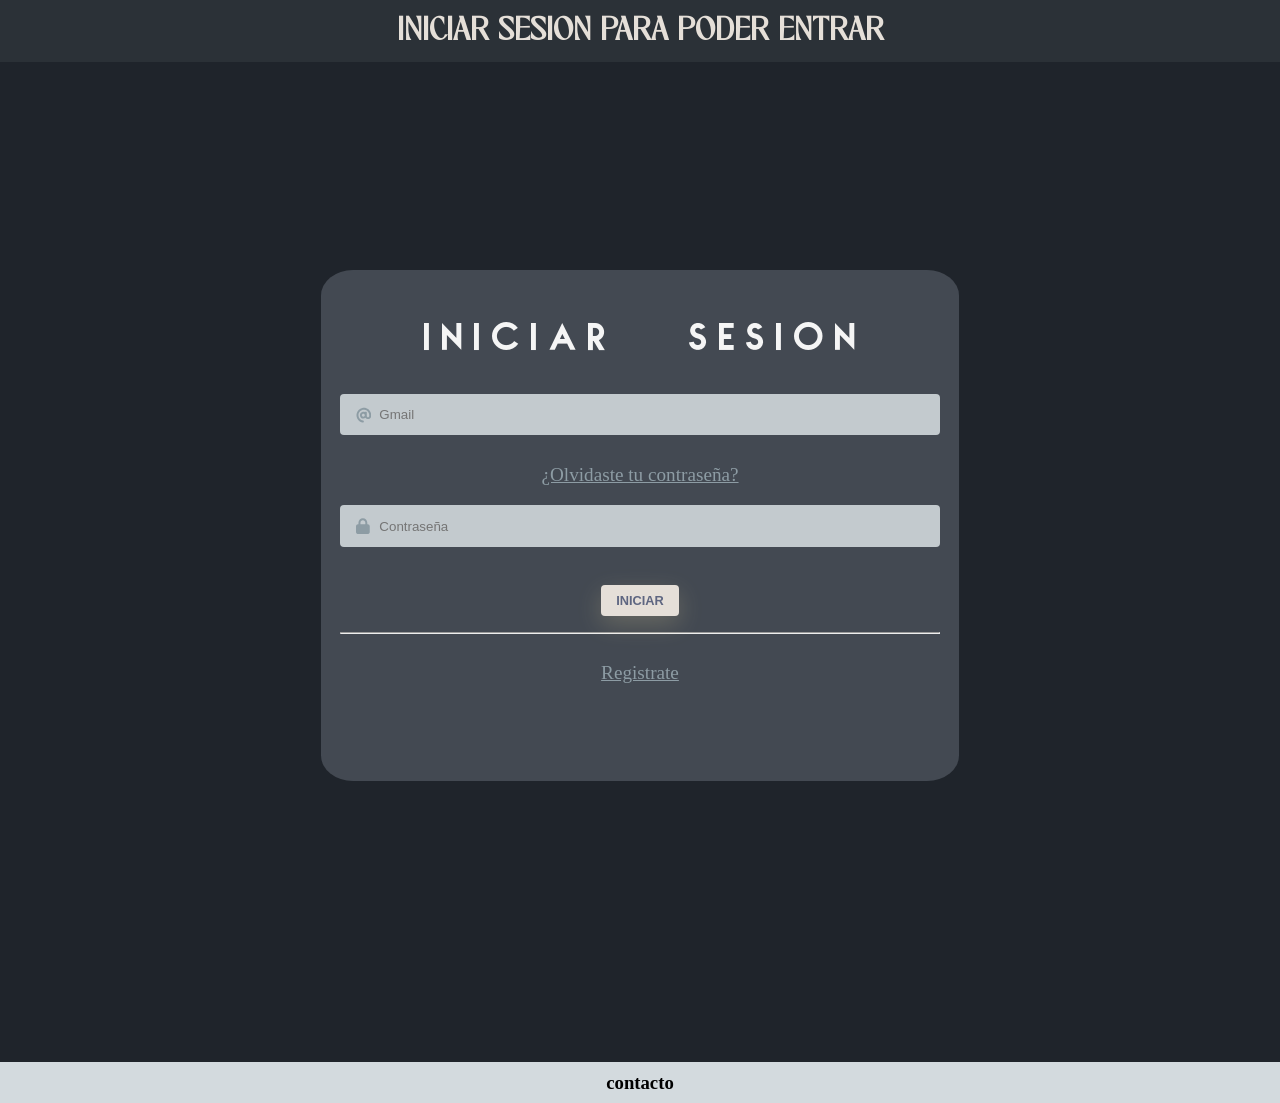
==== formulario/login/login.html @ 9187794d "formulario con pagina cualquiera primer formularrio sin recuperacion de contraseña con una pagina pr" ====
<!DOCTYPE html>
<html lang="en">
<head>
    <meta charset="UTF-8">
    <meta name="viewport" content="width=device-width, initial-scale=1.0">
    <link rel="stylesheet" href="./log.css">    
    <title>Inicio de sesion</title>
</head>
<body>
    <header>
        <h1>Iniciar sesion para poder entrar</h1>
    </header>
    <main>
        <section>
           <!-- From Uiverse.io by alexruix --> 
            <div class="card">
              <div class="titulo">
                <h4 class="title">I n i c i a r</h4>
                <h4 class="title"> S e s i o n</h4>
              </div>
              <form>
                <div class="field">
                  <svg class="input-icon" viewBox="0 0 500 500" xmlns="http://www.w3.org/2000/svg">
                  <path d="M207.8 20.73c-93.45 18.32-168.7 93.66-187 187.1c-27.64 140.9 68.65 266.2 199.1 285.1c19.01 2.888 36.17-12.26 36.17-31.49l.0001-.6631c0-15.74-11.44-28.88-26.84-31.24c-84.35-12.98-149.2-86.13-149.2-174.2c0-102.9 88.61-185.5 193.4-175.4c91.54 8.869 158.6 91.25 158.6 183.2l0 16.16c0 22.09-17.94 40.05-40 40.05s-40.01-17.96-40.01-40.05v-120.1c0-8.847-7.161-16.02-16.01-16.02l-31.98 .0036c-7.299 0-13.2 4.992-15.12 11.68c-24.85-12.15-54.24-16.38-86.06-5.106c-38.75 13.73-68.12 48.91-73.72 89.64c-9.483 69.01 43.81 128 110.9 128c26.44 0 50.43-9.544 69.59-24.88c24 31.3 65.23 48.69 109.4 37.49C465.2 369.3 496 324.1 495.1 277.2V256.3C495.1 107.1 361.2-9.332 207.8 20.73zM239.1 304.3c-26.47 0-48-21.56-48-48.05s21.53-48.05 48-48.05s48 21.56 48 48.05S266.5 304.3 239.1 304.3z"></path></svg>
                  <input autocomplete="off" id="logemail" placeholder="Gmail" class="input-field" name="logemail" type="email">
                </div>
                <a href="#" class="btn-link">¿Olvidaste tu contraseña?</a>
                <div class="field">
                  <svg class="input-icon" viewBox="0 0 500 500" xmlns="http://www.w3.org/2000/svg">
                  <path d="M80 192V144C80 64.47 144.5 0 224 0C303.5 0 368 64.47 368 144V192H384C419.3 192 448 220.7 448 256V448C448 483.3 419.3 512 384 512H64C28.65 512 0 483.3 0 448V256C0 220.7 28.65 192 64 192H80zM144 192H304V144C304 99.82 268.2 64 224 64C179.8 64 144 99.82 144 144V192z"></path></svg>
                  <input autocomplete="off" id="logpass" placeholder="Contraseña" class="input-field" name="logpass" type="password">
                </div>
                <button class="btn" type="submit">Iniciar</button>
                <hr>
                <a href="../registro/registro.html" class="btn-link">Registrate</a>
              </form>
            </div>
        </section>
    </main>
    <footer><h3>contacto</h3></footer>
</body>
<script src="./log.js" defer></script>
</html>
---- formulario/login/log.css ----
@font-face {
    font-family: 'kastro';
    src: url(./fonts/KASTROO.ttf) format('truetype');
    font-weight: normal;
    font-style: normal;
}
@font-face {
    font-family: 'nova';
    src: url(./fonts/NOVABOLD.otf) format('truetype');
    font-weight: 100;
    font-style: normal;
}
*{
    padding: 0%;
    margin: 0%;
    border: 0%;
}
main{
    background-color: #1F242B;
    height: 1000px;
}
section{
    width: 100%;
    height: 900px;
    display: flex;
    flex-direction: row;
    justify-content: center;
} 
header{
    background-color: #2B3137;
    text-align: center;
    padding: 1em;
}
h1{
    font-family: 'kastro', sans-serif;
    color: #e5dfd8;
}
footer{
    padding: 0.6em;
    background-color: #d3dade;
    text-align: center;
}

.card {
 width: 600px;
 height: 450px;
 padding: 1.9rem 1.2rem;
 text-align: center;
 background: #434952;
 position: absolute;
 inset-block-start: 30%;
 border-radius: 5%;
}

/*Inputs*/
.field {
 margin-top: 1.2rem;
 display: flex;
 align-items: center;
 justify-content: center;
 gap: .5em;
 background-color: #c3cace;
 border-radius: 4px;
 padding: 0.8em 1em;
}

.input-icon {
 height: 1em;
 width: 1em;
 fill: #8d9ca4;
}

.input-field {
 background: none;
 border: none;
 outline: none;
 width: 100%;
 color: #434952;
}

.title {
 margin-bottom: .7rem;
 font-size: 3em;
 font-weight: 500;
 color: #f5f5f5;
 font-family: 'nova', sans-serif;
}
.titulo{
    display: flex;
    flex-direction: row;
    justify-content: space-evenly;
}

/*Buttons*/
.btn {
 margin: 1rem;
 margin-top: 3em;
 border: none;
 border-radius: 4px;
 font-weight: bold;
 font-size: .8em;
 text-transform: uppercase;
 padding: 0.6em 1.2em;
 background-color: #e5dfd8;
 color: #5e6681;
 box-shadow: 0 8px 24px 0 rgb(255 235 167 / 20%);
 transition: all .3s ease-in-out;
}

.btn-link {
 color: #8d9ca4;
 display: block;
 font-size: 1.2em;
 transition: color .3s ease-out;
 margin-top: 1.5em;
 font-family:'Times New Roman', Times, serif;
}

.field input:focus::placeholder {
 opacity: 0;
 transition: opacity .3s;
}

.btn:hover {
 background-color: #5e6681;
 color: #ffeba7;
 box-shadow: 0 8px 24px 0 rgb(16 39 112 / 20%);
}

.btn-link:hover {
 color: #d3d3d3;
}
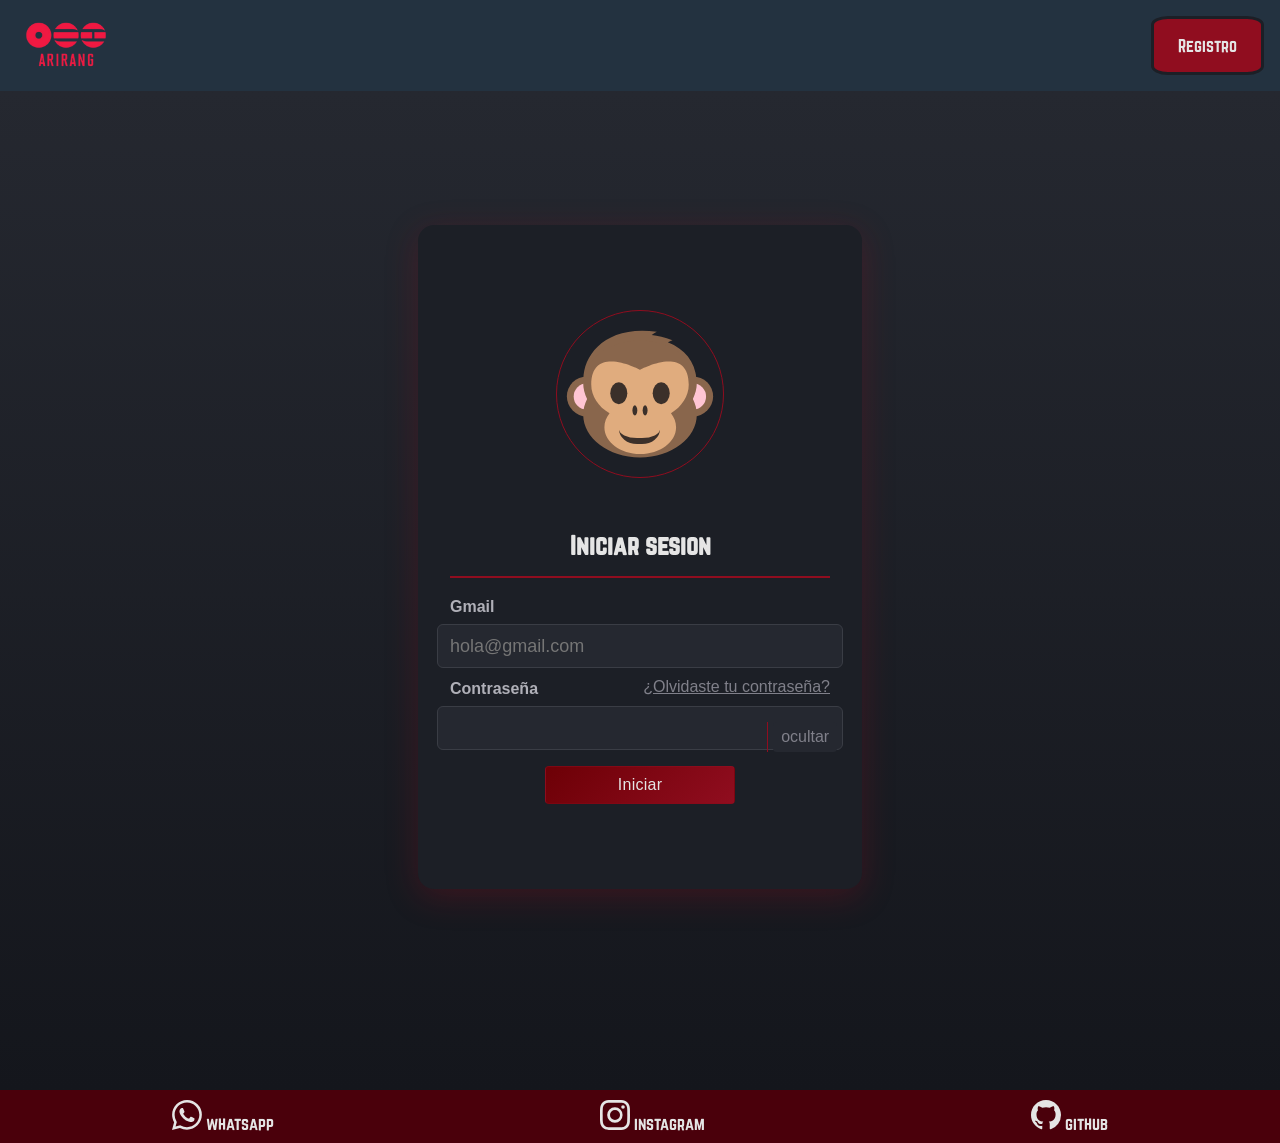
==== commit 6048f0f7: "formulario modificado cambio de colores, estilo, fonts solo en el login" ====
--- a/formulario/login/login.html
+++ b/formulario/login/login.html
@@ -3,41 +3,155 @@
 <head>
     <meta charset="UTF-8">
     <meta name="viewport" content="width=device-width, initial-scale=1.0">
-    <link rel="stylesheet" href="./log.css">    
+    <link rel="stylesheet" href="./log.css">
+    <link rel="shortcut icon" href="./img/3cffc09610e8c50bd0abcf06558bae74-removebg-preview.png" type="image/x-icon">   
     <title>Inicio de sesion</title>
 </head>
 <body>
-    <header>
-        <h1>Iniciar sesion para poder entrar</h1>
-    </header>
-    <main>
-        <section>
-           <!-- From Uiverse.io by alexruix --> 
-            <div class="card">
-              <div class="titulo">
-                <h4 class="title">I n i c i a r</h4>
-                <h4 class="title"> S e s i o n</h4>
-              </div>
-              <form>
-                <div class="field">
-                  <svg class="input-icon" viewBox="0 0 500 500" xmlns="http://www.w3.org/2000/svg">
-                  <path d="M207.8 20.73c-93.45 18.32-168.7 93.66-187 187.1c-27.64 140.9 68.65 266.2 199.1 285.1c19.01 2.888 36.17-12.26 36.17-31.49l.0001-.6631c0-15.74-11.44-28.88-26.84-31.24c-84.35-12.98-149.2-86.13-149.2-174.2c0-102.9 88.61-185.5 193.4-175.4c91.54 8.869 158.6 91.25 158.6 183.2l0 16.16c0 22.09-17.94 40.05-40 40.05s-40.01-17.96-40.01-40.05v-120.1c0-8.847-7.161-16.02-16.01-16.02l-31.98 .0036c-7.299 0-13.2 4.992-15.12 11.68c-24.85-12.15-54.24-16.38-86.06-5.106c-38.75 13.73-68.12 48.91-73.72 89.64c-9.483 69.01 43.81 128 110.9 128c26.44 0 50.43-9.544 69.59-24.88c24 31.3 65.23 48.69 109.4 37.49C465.2 369.3 496 324.1 495.1 277.2V256.3C495.1 107.1 361.2-9.332 207.8 20.73zM239.1 304.3c-26.47 0-48-21.56-48-48.05s21.53-48.05 48-48.05s48 21.56 48 48.05S266.5 304.3 239.1 304.3z"></path></svg>
-                  <input autocomplete="off" id="logemail" placeholder="Gmail" class="input-field" name="logemail" type="email">
-                </div>
-                <a href="#" class="btn-link">¿Olvidaste tu contraseña?</a>
-                <div class="field">
-                  <svg class="input-icon" viewBox="0 0 500 500" xmlns="http://www.w3.org/2000/svg">
-                  <path d="M80 192V144C80 64.47 144.5 0 224 0C303.5 0 368 64.47 368 144V192H384C419.3 192 448 220.7 448 256V448C448 483.3 419.3 512 384 512H64C28.65 512 0 483.3 0 448V256C0 220.7 28.65 192 64 192H80zM144 192H304V144C304 99.82 268.2 64 224 64C179.8 64 144 99.82 144 144V192z"></path></svg>
-                  <input autocomplete="off" id="logpass" placeholder="Contraseña" class="input-field" name="logpass" type="password">
-                </div>
-                <button class="btn" type="submit">Iniciar</button>
-                <hr>
-                <a href="../registro/registro.html" class="btn-link">Registrate</a>
-              </form>
-            </div>
-        </section>
-    </main>
-    <footer><h3>contacto</h3></footer>
+  <header>
+    <img src="./img/2bfe5736d8da40cc7b3c9c1c3ff06efa-removebg-preview.png" alt="" style="width: 8%;">
+    <button class="botom">Registro</button>
+  </header>
+  <main>
+    <section>
+          <!-- From Uiverse.io by ilkhoeri --> 
+      <div class="card">
+        <input
+          value=""
+          class="blind-check"
+          type="checkbox"
+          id="blind-input"
+          name="blindcheck"
+          hidden=""
+        />
+      
+        <label for="blind-input" class="blind_input">
+          <span class="hide">ocultar</span>
+          <span class="show">mostrar</span>
+        </label>
+      
+        <form class="form">
+          <div class="title">Iniciar sesion</div>
+        
+          <label class="label_input" for="email-input">Gmail</label>
+          <input
+            spellcheck="false"
+            class="input"
+            type="email"
+            name="email"
+            id="email-input"
+            placeholder="hola@gmail.com"/>
+        
+          <div class="frg_pss">
+            <label class="label_input" for="password-input">Contraseña</label>
+            <a href="">¿Olvidaste tu contraseña?</a>
+          </div>
+          <input
+            spellcheck="false"
+            class="input"
+            type="text"
+            name="password"
+            id="password-input"/>
+          <button class="submit" type="submit">Iniciar</button>
+        </form>
+      
+        <label for="blind-input" class="avatar">
+          <svg
+            xmlns="http://www.w3.org/2000/svg"
+            width="35"
+            height="35"
+            viewBox="0 0 64 64"
+            id="monkey"
+          >
+            <ellipse cx="53.7" cy="33" rx="8.3" ry="8.2" fill="#89664c"></ellipse>
+            <ellipse cx="53.7" cy="33" rx="5.4" ry="5.4" fill="#ffc5d3"></ellipse>
+            <ellipse cx="10.2" cy="33" rx="8.2" ry="8.2" fill="#89664c"></ellipse>
+            <ellipse cx="10.2" cy="33" rx="5.4" ry="5.4" fill="#ffc5d3"></ellipse>
+            <g fill="#89664c">
+              <path
+                d="m43.4 10.8c1.1-.6 1.9-.9 1.9-.9-3.2-1.1-6-1.8-8.5-2.1 1.3-1 2.1-1.3 2.1-1.3-20.4-2.9-30.1 9-30.1 19.5h46.4c-.7-7.4-4.8-12.4-11.8-15.2"
+              ></path>
+              <path
+                d="m55.3 27.6c0-9.7-10.4-17.6-23.3-17.6s-23.3 7.9-23.3 17.6c0 2.3.6 4.4 1.6 6.4-1 2-1.6 4.2-1.6 6.4 0 9.7 10.4 17.6 23.3 17.6s23.3-7.9 23.3-17.6c0-2.3-.6-4.4-1.6-6.4 1-2 1.6-4.2 1.6-6.4"
+              ></path>
+            </g>
+            <path
+              d="m52 28.2c0-16.9-20-6.1-20-6.1s-20-10.8-20 6.1c0 4.7 2.9 9 7.5 11.7-1.3 1.7-2.1 3.6-2.1 5.7 0 6.1 6.6 11 14.7 11s14.7-4.9 14.7-11c0-2.1-.8-4-2.1-5.7 4.4-2.7 7.3-7 7.3-11.7"
+              fill="#e0ac7e"
+            ></path>
+            <g fill="#3b302a" class="monkey-eye-nose">
+              <path
+                d="m35.1 38.7c0 1.1-.4 2.1-1 2.1-.6 0-1-.9-1-2.1 0-1.1.4-2.1 1-2.1.6.1 1 1 1 2.1"
+              ></path>
+              <path
+                d="m30.9 38.7c0 1.1-.4 2.1-1 2.1-.6 0-1-.9-1-2.1 0-1.1.4-2.1 1-2.1.5.1 1 1 1 2.1"
+              ></path>
+              <ellipse
+                cx="40.7"
+                cy="31.7"
+                rx="3.5"
+                ry="4.5"
+                class="monkey-eye-r"
+              ></ellipse>
+              <ellipse
+                cx="23.3"
+                cy="31.7"
+                rx="3.5"
+                ry="4.5"
+                class="monkey-eye-l"
+              ></ellipse>
+            </g>
+          </svg>
+          <svg
+            xmlns="http://www.w3.org/2000/svg"
+            width="35"
+            height="35"
+            viewBox="0 0 64 64"
+            id="monkey-hands"
+          >
+            <path
+              fill="#89664C"
+              d="M9.4,32.5L2.1,61.9H14c-1.6-7.7,4-21,4-21L9.4,32.5z"
+            ></path>
+            <path
+              fill="#FFD6BB"
+              d="M15.8,24.8c0,0,4.9-4.5,9.5-3.9c2.3,0.3-7.1,7.6-7.1,7.6s9.7-8.2,11.7-5.6c1.8,2.3-8.9,9.8-8.9,9.8
+      	s10-8.1,9.6-4.6c-0.3,3.8-7.9,12.8-12.5,13.8C11.5,43.2,6.3,39,9.8,24.4C11.6,17,13.3,25.2,15.8,24.8"
+            ></path>
+            <path
+              fill="#89664C"
+              d="M54.8,32.5l7.3,29.4H50.2c1.6-7.7-4-21-4-21L54.8,32.5z"
+            ></path>
+            <path
+              fill="#FFD6BB"
+              d="M48.4,24.8c0,0-4.9-4.5-9.5-3.9c-2.3,0.3,7.1,7.6,7.1,7.6s-9.7-8.2-11.7-5.6c-1.8,2.3,8.9,9.8,8.9,9.8
+      	s-10-8.1-9.7-4.6c0.4,3.8,8,12.8,12.6,13.8c6.6,1.3,11.8-2.9,8.3-17.5C52.6,17,50.9,25.2,48.4,24.8"
+            ></path>
+          </svg>
+        </label>
+      </div>
+    </section>
+  </main>
+  <footer>
+    <div>
+      <svg xmlns="http://www.w3.org/2000/svg" width="30" height="30" fill="currentColor" class="bi bi-whatsapp" viewBox="0 0 16 16">
+        <path d="M13.601 2.326A7.85 7.85 0 0 0 7.994 0C3.627 0 .068 3.558.064 7.926c0 1.399.366 2.76 1.057 3.965L0 16l4.204-1.102a7.9 7.9 0 0 0 3.79.965h.004c4.368 0 7.926-3.558 7.93-7.93A7.9 7.9 0 0 0 13.6 2.326zM7.994 14.521a6.6 6.6 0 0 1-3.356-.92l-.24-.144-2.494.654.666-2.433-.156-.251a6.56 6.56 0 0 1-1.007-3.505c0-3.626 2.957-6.584 6.591-6.584a6.56 6.56 0 0 1 4.66 1.931 6.56 6.56 0 0 1 1.928 4.66c-.004 3.639-2.961 6.592-6.592 6.592m3.615-4.934c-.197-.099-1.17-.578-1.353-.646-.182-.065-.315-.099-.445.099-.133.197-.513.646-.627.775-.114.133-.232.148-.43.05-.197-.1-.836-.308-1.592-.985-.59-.525-.985-1.175-1.103-1.372-.114-.198-.011-.304.088-.403.087-.088.197-.232.296-.346.1-.114.133-.198.198-.33.065-.134.034-.248-.015-.347-.05-.099-.445-1.076-.612-1.47-.16-.389-.323-.335-.445-.34-.114-.007-.247-.007-.38-.007a.73.73 0 0 0-.529.247c-.182.198-.691.677-.691 1.654s.71 1.916.81 2.049c.098.133 1.394 2.132 3.383 2.992.47.205.84.326 1.129.418.475.152.904.129 1.246.08.38-.058 1.171-.48 1.338-.943.164-.464.164-.86.114-.943-.049-.084-.182-.133-.38-.232"/>
+      </svg>
+      <a href="http://" style="font-family: nort; color: #e5e5e5; text-decoration: none;"> whatsapp </a>
+    </div>
+    <div>
+      <svg xmlns="http://www.w3.org/2000/svg" width="30" height="30" fill="currentColor" class="bi bi-instagram" viewBox="0 0 16 16">
+        <path d="M8 0C5.829 0 5.556.01 4.703.048 3.85.088 3.269.222 2.76.42a3.9 3.9 0 0 0-1.417.923A3.9 3.9 0 0 0 .42 2.76C.222 3.268.087 3.85.048 4.7.01 5.555 0 5.827 0 8.001c0 2.172.01 2.444.048 3.297.04.852.174 1.433.372 1.942.205.526.478.972.923 1.417.444.445.89.719 1.416.923.51.198 1.09.333 1.942.372C5.555 15.99 5.827 16 8 16s2.444-.01 3.298-.048c.851-.04 1.434-.174 1.943-.372a3.9 3.9 0 0 0 1.416-.923c.445-.445.718-.891.923-1.417.197-.509.332-1.09.372-1.942C15.99 10.445 16 10.173 16 8s-.01-2.445-.048-3.299c-.04-.851-.175-1.433-.372-1.941a3.9 3.9 0 0 0-.923-1.417A3.9 3.9 0 0 0 13.24.42c-.51-.198-1.092-.333-1.943-.372C10.443.01 10.172 0 7.998 0zm-.717 1.442h.718c2.136 0 2.389.007 3.232.046.78.035 1.204.166 1.486.275.373.145.64.319.92.599s.453.546.598.92c.11.281.24.705.275 1.485.039.843.047 1.096.047 3.231s-.008 2.389-.047 3.232c-.035.78-.166 1.203-.275 1.485a2.5 2.5 0 0 1-.599.919c-.28.28-.546.453-.92.598-.28.11-.704.24-1.485.276-.843.038-1.096.047-3.232.047s-2.39-.009-3.233-.047c-.78-.036-1.203-.166-1.485-.276a2.5 2.5 0 0 1-.92-.598 2.5 2.5 0 0 1-.6-.92c-.109-.281-.24-.705-.275-1.485-.038-.843-.046-1.096-.046-3.233s.008-2.388.046-3.231c.036-.78.166-1.204.276-1.486.145-.373.319-.64.599-.92s.546-.453.92-.598c.282-.11.705-.24 1.485-.276.738-.034 1.024-.044 2.515-.045zm4.988 1.328a.96.96 0 1 0 0 1.92.96.96 0 0 0 0-1.92m-4.27 1.122a4.109 4.109 0 1 0 0 8.217 4.109 4.109 0 0 0 0-8.217m0 1.441a2.667 2.667 0 1 1 0 5.334 2.667 2.667 0 0 1 0-5.334"/>
+      </svg>
+      <a href="http://" style="font-family: nort; color: #e5e5e5; text-decoration: none;">instagram</a>
+    </div>
+    <div>
+      <svg xmlns="http://www.w3.org/2000/svg" width="30" height="30" fill="currentColor" class="bi bi-github" viewBox="0 0 16 16">
+        <path d="M8 0C3.58 0 0 3.58 0 8c0 3.54 2.29 6.53 5.47 7.59.4.07.55-.17.55-.38 0-.19-.01-.82-.01-1.49-2.01.37-2.53-.49-2.69-.94-.09-.23-.48-.94-.82-1.13-.28-.15-.68-.52-.01-.53.63-.01 1.08.58 1.23.82.72 1.21 1.87.87 2.33.66.07-.52.28-.87.51-1.07-1.78-.2-3.64-.89-3.64-3.95 0-.87.31-1.59.82-2.15-.08-.2-.36-1.02.08-2.12 0 0 .67-.21 2.2.82.64-.18 1.32-.27 2-.27s1.36.09 2 .27c1.53-1.04 2.2-.82 2.2-.82.44 1.1.16 1.92.08 2.12.51.56.82 1.27.82 2.15 0 3.07-1.87 3.75-3.65 3.95.29.25.54.73.54 1.48 0 1.07-.01 1.93-.01 2.2 0 .21.15.46.55.38A8.01 8.01 0 0 0 16 8c0-4.42-3.58-8-8-8"/>
+      </svg>
+      <a href="http://" style="font-family: nort; color: #e5e5e5; text-decoration: none;">github</a>
+    </div>
+  </footer>
 </body>
 <script src="./log.js" defer></script>
 </html>
--- a/formulario/login/log.css
+++ b/formulario/login/log.css
@@ -1,13 +1,8 @@
+
 @font-face {
-    font-family: 'kastro';
-    src: url(./fonts/KASTROO.ttf) format('truetype');
-    font-weight: normal;
-    font-style: normal;
-}
-@font-face {
-    font-family: 'nova';
-    src: url(./fonts/NOVABOLD.otf) format('truetype');
-    font-weight: 100;
+    font-family: 'nort';
+    src: url(./fonts/norwester.otf) format('truetype');
+    font-weight: 400;
     font-style: normal;
 }
 *{
@@ -16,8 +11,8 @@
     border: 0%;
 }
 main{
-    background-color: #1F242B;
-    height: 1000px;
+    background: linear-gradient(#252830, #14161c);
+    height: 999px;
 }
 section{
     width: 100%;
@@ -27,106 +22,326 @@
     justify-content: center;
 } 
 header{
-    background-color: #2B3137;
+    background-color:#233240;
     text-align: center;
     padding: 1em;
-}
-h1{
-    font-family: 'kastro', sans-serif;
-    color: #e5dfd8;
+    display: flex;
+    flex-direction: row;
+    justify-content: space-between;
 }
 footer{
     padding: 0.6em;
-    background-color: #d3dade;
+    background-color: #4a000b;
     text-align: center;
-}
-
-.card {
- width: 600px;
- height: 450px;
- padding: 1.9rem 1.2rem;
- text-align: center;
- background: #434952;
- position: absolute;
- inset-block-start: 30%;
- border-radius: 5%;
-}
-
-/*Inputs*/
-.field {
- margin-top: 1.2rem;
- display: flex;
- align-items: center;
- justify-content: center;
- gap: .5em;
- background-color: #c3cace;
- border-radius: 4px;
- padding: 0.8em 1em;
-}
-
-.input-icon {
- height: 1em;
- width: 1em;
- fill: #8d9ca4;
-}
-
-.input-field {
- background: none;
- border: none;
- outline: none;
- width: 100%;
- color: #434952;
-}
-
-.title {
- margin-bottom: .7rem;
- font-size: 3em;
- font-weight: 500;
- color: #f5f5f5;
- font-family: 'nova', sans-serif;
-}
-.titulo{
     display: flex;
     flex-direction: row;
-    justify-content: space-evenly;
-}
-
-/*Buttons*/
-.btn {
- margin: 1rem;
- margin-top: 3em;
- border: none;
- border-radius: 4px;
- font-weight: bold;
- font-size: .8em;
- text-transform: uppercase;
- padding: 0.6em 1.2em;
- background-color: #e5dfd8;
- color: #5e6681;
- box-shadow: 0 8px 24px 0 rgb(255 235 167 / 20%);
- transition: all .3s ease-in-out;
-}
-
-.btn-link {
- color: #8d9ca4;
- display: block;
- font-size: 1.2em;
- transition: color .3s ease-out;
- margin-top: 1.5em;
- font-family:'Times New Roman', Times, serif;
-}
-
-.field input:focus::placeholder {
- opacity: 0;
- transition: opacity .3s;
-}
-
-.btn:hover {
- background-color: #5e6681;
- color: #ffeba7;
- box-shadow: 0 8px 24px 0 rgb(16 39 112 / 20%);
-}
-
-.btn-link:hover {
- color: #d3d3d3;
+    justify-content: space-around;
+}
+.botom{
+    border: #1C1F26 solid 3px;
+    border-radius: 15%;
+    background-color: #900D1F;
+    padding-inline: 1.5em;
+    color: #E5E5E5;
+    text-decoration: none;
+    font-family: 'nort', sans-serif;
+    font-size: 100%;
+}
+.bi{
+  color: #E5E5E5;
+  transition: color 0.3s ease;
+}
+.bi:hover {
+  color: #B31225;
+}
+
+/* From Uiverse.io by ilkhoeri - Tema Rojo Oscuro */ 
+.card {
+  --p: 32px;
+  --h-form: 600px;
+  --w-form: 380px;
+  --input-px: 0.75rem;
+  --input-py: 0.65rem;
+  --submit-h: 38px;
+  --blind-w: 64px;
+  --space-y: 0.5rem;
+  width: var(--w-form);
+  height: var(--h-form);
+  max-width: 100%;
+  border-radius: 16px;
+  background: #1C1F26;
+  position: absolute;
+  inset-block-start: 25%;
+  display: flex;
+  align-items: center;
+  justify-content: space-evenly;
+  flex-direction: column;
+  overflow-y: auto;
+  padding: var(--p);
+  scrollbar-width: none;
+  -webkit-overflow-scrolling: touch;
+  -webkit-font-smoothing: antialiased;
+  -webkit-user-select: none;
+  user-select: none;
+  font-family: "Trebuchet MS", "Lucida Sans Unicode", "Lucida Grande",
+    "Lucida Sans", Arial, sans-serif;
+  box-shadow: 0 8px 32px rgba(144, 13, 31, 0.3);
+}
+
+.avatar {
+  --sz-avatar: 166px;
+  order: 0;
+  width: var(--sz-avatar);
+  min-width: var(--sz-avatar);
+  max-width: var(--sz-avatar);
+  height: var(--sz-avatar);
+  min-height: var(--sz-avatar);
+  max-height: var(--sz-avatar);
+  border: 1px solid #900D1F;
+  border-radius: 9999px;
+  overflow: hidden;
+  cursor: pointer;
+  z-index: 2;
+  perspective: 80px;
+  position: relative;
+  margin: 0;
+  display: flex;
+  justify-content: center;
+  align-items: center;
+  --sz-svg: calc(var(--sz-avatar) - 10px);
+}
+.avatar svg {
+  position: absolute;
+  transition:
+    transform 0.2s ease-in,
+    opacity 0.1s;
+  transform-origin: 50% 100%;
+  height: var(--sz-svg);
+  width: var(--sz-svg);
+  pointer-events: none;
+}
+.avatar svg#monkey {
+  z-index: 1;
+}
+.avatar svg#monkey-hands {
+  z-index: 2;
+  transform-style: preserve-3d;
+  transform: translateY(calc(var(--sz-avatar) / 1.25)) rotateX(-21deg);
+}
+
+.avatar::before {
+  content: "";
+  border-radius: 45%;
+  width: calc(var(--sz-svg) / 3.889);
+  height: calc(var(--sz-svg) / 5.833);
+  border: 0;
+  border-bottom: calc(var(--sz-svg) * (4 / 100)) solid #3c302a;
+  bottom: 20%;
+  position: absolute;
+  transition: all 0.2s ease;
+  z-index: 3;
+}
+.blind-check:checked ~ .avatar::before {
+  width: calc(var(--sz-svg) * (9 / 100));
+  height: 0;
+  border-radius: 50%;
+  border-bottom: calc(var(--sz-svg) * (10 / 100)) solid #3c302a;
+}
+.avatar svg#monkey .monkey-eye-r,
+.avatar svg#monkey .monkey-eye-l {
+  animation: blink 10s 1s infinite;
+  transition: all 0.2s ease;
+}
+@keyframes blink {
+  0%, 2%, 4%, 26%, 28%, 71%, 73%, 100% { ry: 4.5; cy: 31.7; }
+  1%, 3%, 27%, 72% { ry: 0.5; cy: 30; }
+}
+.blind-check:checked ~ .avatar svg#monkey .monkey-eye-r,
+.blind-check:checked ~ .avatar svg#monkey .monkey-eye-l {
+  ry: 0.5;
+  cy: 30;
+}
+.blind-check:checked ~ .avatar svg#monkey-hands {
+  transform: translate3d(0, 0, 0) rotateX(0deg);
+}
+.avatar svg#monkey,
+.avatar::before,
+.avatar svg#monkey .monkey-eye-nose,
+.avatar svg#monkey .monkey-eye-r,
+.avatar svg#monkey .monkey-eye-l {
+  transition: all 0.2s ease;
+}
+.blind-check:checked ~ .form:focus-within ~ .avatar svg#monkey,
+.blind-check:checked ~ .form:focus-within ~ .avatar::before,
+.blind-check:checked ~ .form:focus-within ~ .avatar svg#monkey .monkey-eye-nose,
+.blind-check:checked ~ .form:focus-within ~ .avatar svg#monkey .monkey-eye-r,
+.blind-check:checked ~ .form:focus-within ~ .avatar svg#monkey .monkey-eye-l {
+  animation: none;
+}
+.form:focus-within ~ .avatar svg#monkey {
+  animation: slick 3s ease infinite 1s;
+  --center: rotateY(0deg);
+  --left: rotateY(-4deg);
+  --right: rotateY(4deg);
+}
+.form:focus-within ~ .avatar::before,
+.form:focus-within ~ .avatar svg#monkey .monkey-eye-nose,
+.blind-check:not(:checked) ~ .form:focus-within ~ .avatar svg#monkey .monkey-eye-r,
+.blind-check:not(:checked) ~ .form:focus-within ~ .avatar svg#monkey .monkey-eye-l {
+  ry: 3;
+  cy: 35;
+  animation: slick 3s ease infinite 1s;
+  --center: translateX(0);
+  --left: translateX(-0.5px);
+  --right: translateX(0.5px);
+}
+@keyframes slick {
+  0%, 100% { transform: var(--center); }
+  25%       { transform: var(--left); }
+  75%       { transform: var(--right); }
+}
+
+.card label.blind_input {
+  -webkit-user-select: none;
+  user-select: none;
+  cursor: pointer;
+  z-index: 4;
+  position: absolute;
+  inset-inline-start: 80%;
+  inset-block-start: 74.8%;
+  border: none;
+  padding: 6px 0;
+  width: var(--blind-w);
+  border-radius: 4px;
+  background-color: #252830;
+  color: #80808A;
+  display: inline-flex;
+  align-items: center;
+  justify-content: center;
+}
+.card label.blind_input:before {
+  content: "";
+  position: absolute;
+  left: calc((var(--input-px) / 2) * -1);
+  top: 0;
+  height: 100%;
+  width: 1px;
+  background: #900D1F;
+}
+.card label.blind_input:hover {
+  color: #E5E5E5;
+  background-color: #2E3240;
+}
+.blind-check ~ label.blind_input span.show,
+.blind-check:checked ~ label.blind_input span.hide { display: none; }
+.blind-check ~ label.blind_input span.hide,
+.blind-check:checked ~ label.blind_input span.show { display: block; }
+
+.form {
+  order: 1;
+  position: relative;
+  display: flex;
+  align-items: center;
+  justify-content: space-evenly;
+  flex-direction: column;
+  width: 100%;
+}
+
+.form .title {
+  width: 100%;
+  font-family: 'nort', sans-serif;
+  font-size: 1.5rem;
+  font-weight: 600;
+  margin-top: 0;
+  margin-bottom: 1rem;
+  padding-top: 0;
+  padding-bottom: 1rem;
+  color: #E5E5E5;
+  border-bottom: 2px solid #900D1F;
+  text-align: center;
+}
+
+.form .label_input {
+  white-space: nowrap;
+  font-size: 1rem;
+  margin-top: calc(var(--space-y) / 2);
+  color: #B0B0B8;
+  font-weight: 600;
+  display: inline;
+  text-align: left;
+  margin-right: auto;
+  position: relative;
+  z-index: 99;
+  -webkit-user-select: none;
+  user-select: none;
+}
+
+.form .input {
+  resize: vertical;
+  background: #252830;
+  border: 1px solid #3A3D45;
+  border-radius: 6px;
+  outline: none;
+  padding: var(--input-py) var(--input-px);
+  font-size: 18px;
+  width: 100%;
+  color: #E5E5E5;
+  margin: var(--space-y) 0;
+  transition: all 0.25s ease;
+}
+.form .input:focus {
+  border: 1px solid #900D1F;
+  outline: 0;
+  box-shadow: 0 0 0 2px rgba(144, 13, 31, 0.35);
+}
+.form .frg_pss {
+  width: 100%;
+  display: inline-flex;
+  align-items: center;
+}
+.form .frg_pss a {
+  background-color: transparent;
+  cursor: pointer;
+  text-decoration: underline;
+  transition: color 0.25s ease;
+  color: #80808A;
+  font-weight: 500;
+  float: right;
+}
+.form .frg_pss a:hover {
+  color: #E5E5E5;
+}
+
+.form .submit {
+  height: var(--submit-h);
+  width: 50%;
+  outline: none;
+  cursor: pointer;
+  background: linear-gradient(135deg, #6D0006 0%, #900D1F 100%);
+  border: 1px solid rgba(144, 13, 31, 0.4);
+  font-weight: 500;
+  letter-spacing: 0.25px;
+  color: #E5E5E5;
+  white-space: nowrap;
+  overflow: hidden;
+  text-overflow: ellipsis;
+  font-size: 1rem;
+  text-align: center;
+  text-decoration: none;
+  padding: 0.5rem 1rem;
+  border-radius: 0.25rem;
+  -webkit-appearance: button;
+  appearance: button;
+  margin: var(--space-y) 0 0;
+  transition: all 0.25s ease;
+}
+.form .submit:hover {
+  background: linear-gradient(135deg, #900D1F 0%, #B31225 100%);
+  border: 1px solid rgba(179, 18, 37, 0.5);
+  box-shadow: 0 4px 15px rgba(144, 13, 31, 0.4);
+  color: #fff;
+}
+
+.blind-check:checked ~ .form .input[type="text"] {
+  -webkit-text-security: disc;
 }
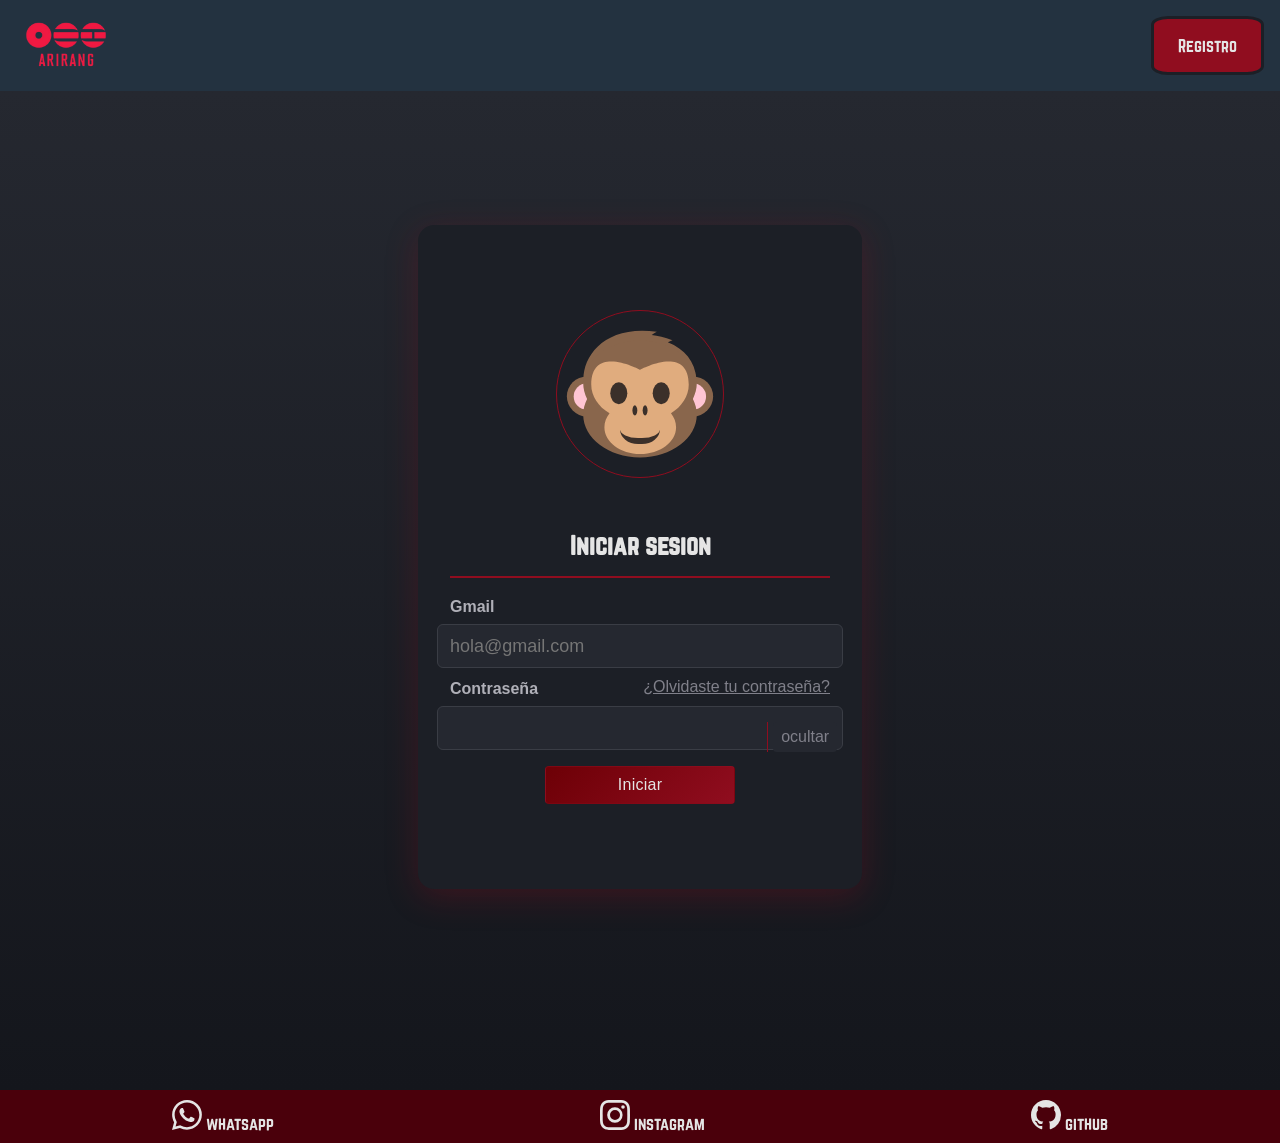
==== commit bd87a0ed: "formulario modificado2 en esta modificacion ya estan modificados todas las paginas menos la principa" ====
--- a/formulario/login/login.html
+++ b/formulario/login/login.html
@@ -10,7 +10,7 @@
 <body>
   <header>
     <img src="./img/2bfe5736d8da40cc7b3c9c1c3ff06efa-removebg-preview.png" alt="" style="width: 8%;">
-    <button class="botom">Registro</button>
+    <button class="botom" onclick="window.location.href='../registro/registro.html'">Registro</button>
   </header>
   <main>
     <section>
@@ -31,8 +31,7 @@
         </label>
       
         <form class="form">
-          <div class="title">Iniciar sesion</div>
-        
+          <div class="title">Iniciar sesion</div>        
           <label class="label_input" for="email-input">Gmail</label>
           <input
             spellcheck="false"
--- a/formulario/login/log.css
+++ b/formulario/login/log.css
@@ -1,4 +1,3 @@
-
 @font-face {
     font-family: 'nort';
     src: url(./fonts/norwester.otf) format('truetype');
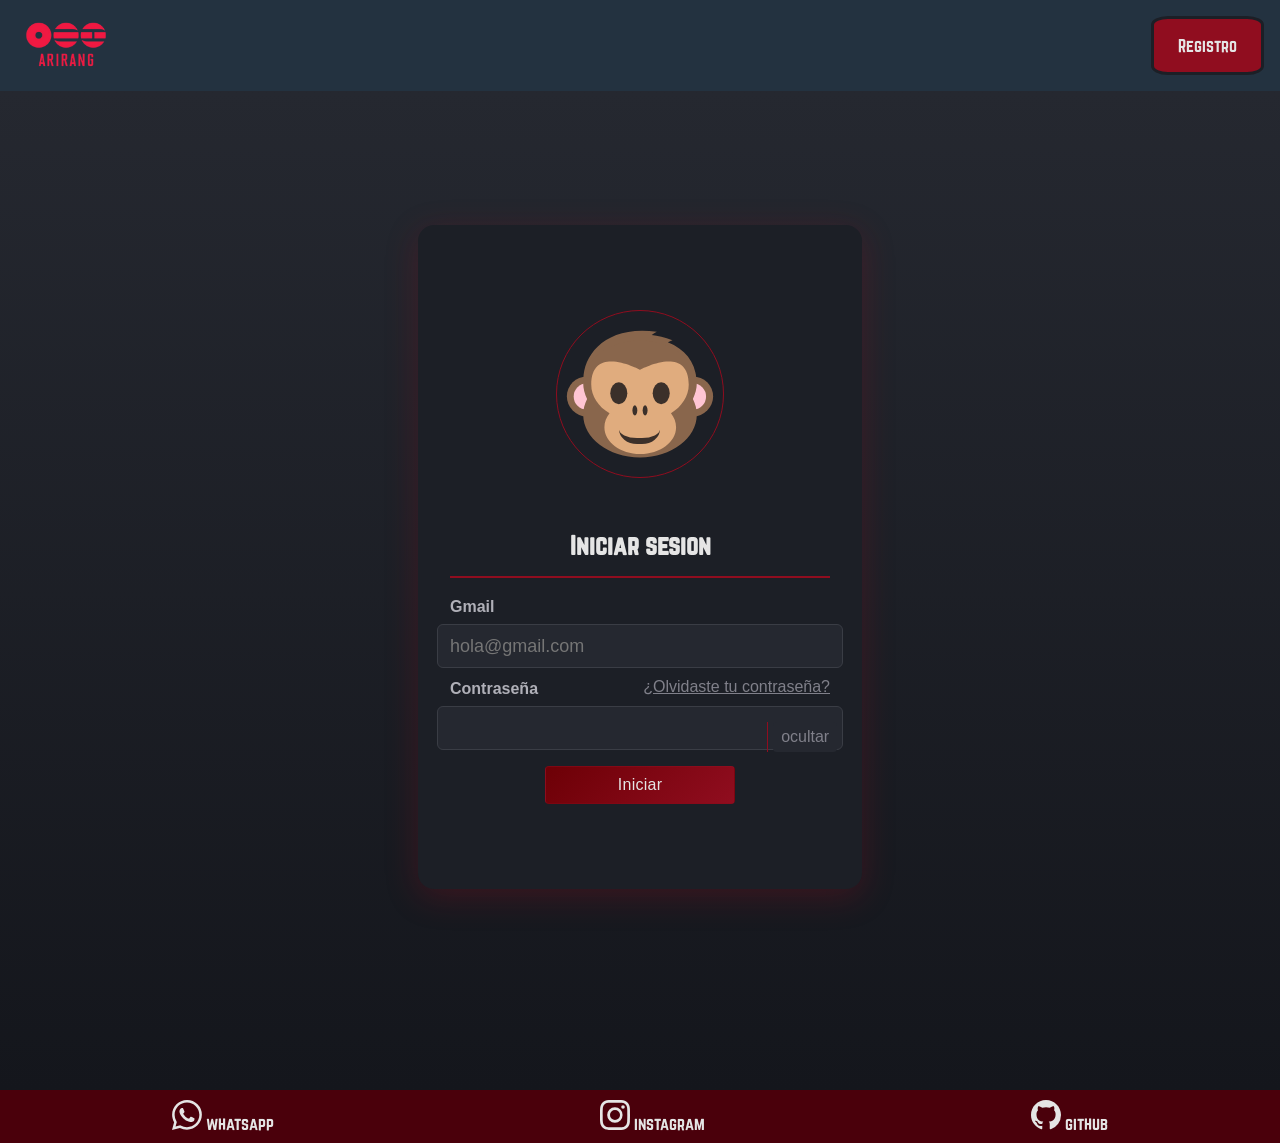
==== commit 66055185: "formulario modificado 3 en esta nueva modificacion agregue la opcion para cambiar de contraseña si t" ====
--- a/formulario/login/login.html
+++ b/formulario/login/login.html
@@ -43,7 +43,7 @@
         
           <div class="frg_pss">
             <label class="label_input" for="password-input">Contraseña</label>
-            <a href="">¿Olvidaste tu contraseña?</a>
+            <a href="../recuperacion/recuperacion.html">¿Olvidaste tu contraseña?</a>
           </div>
           <input
             spellcheck="false"
